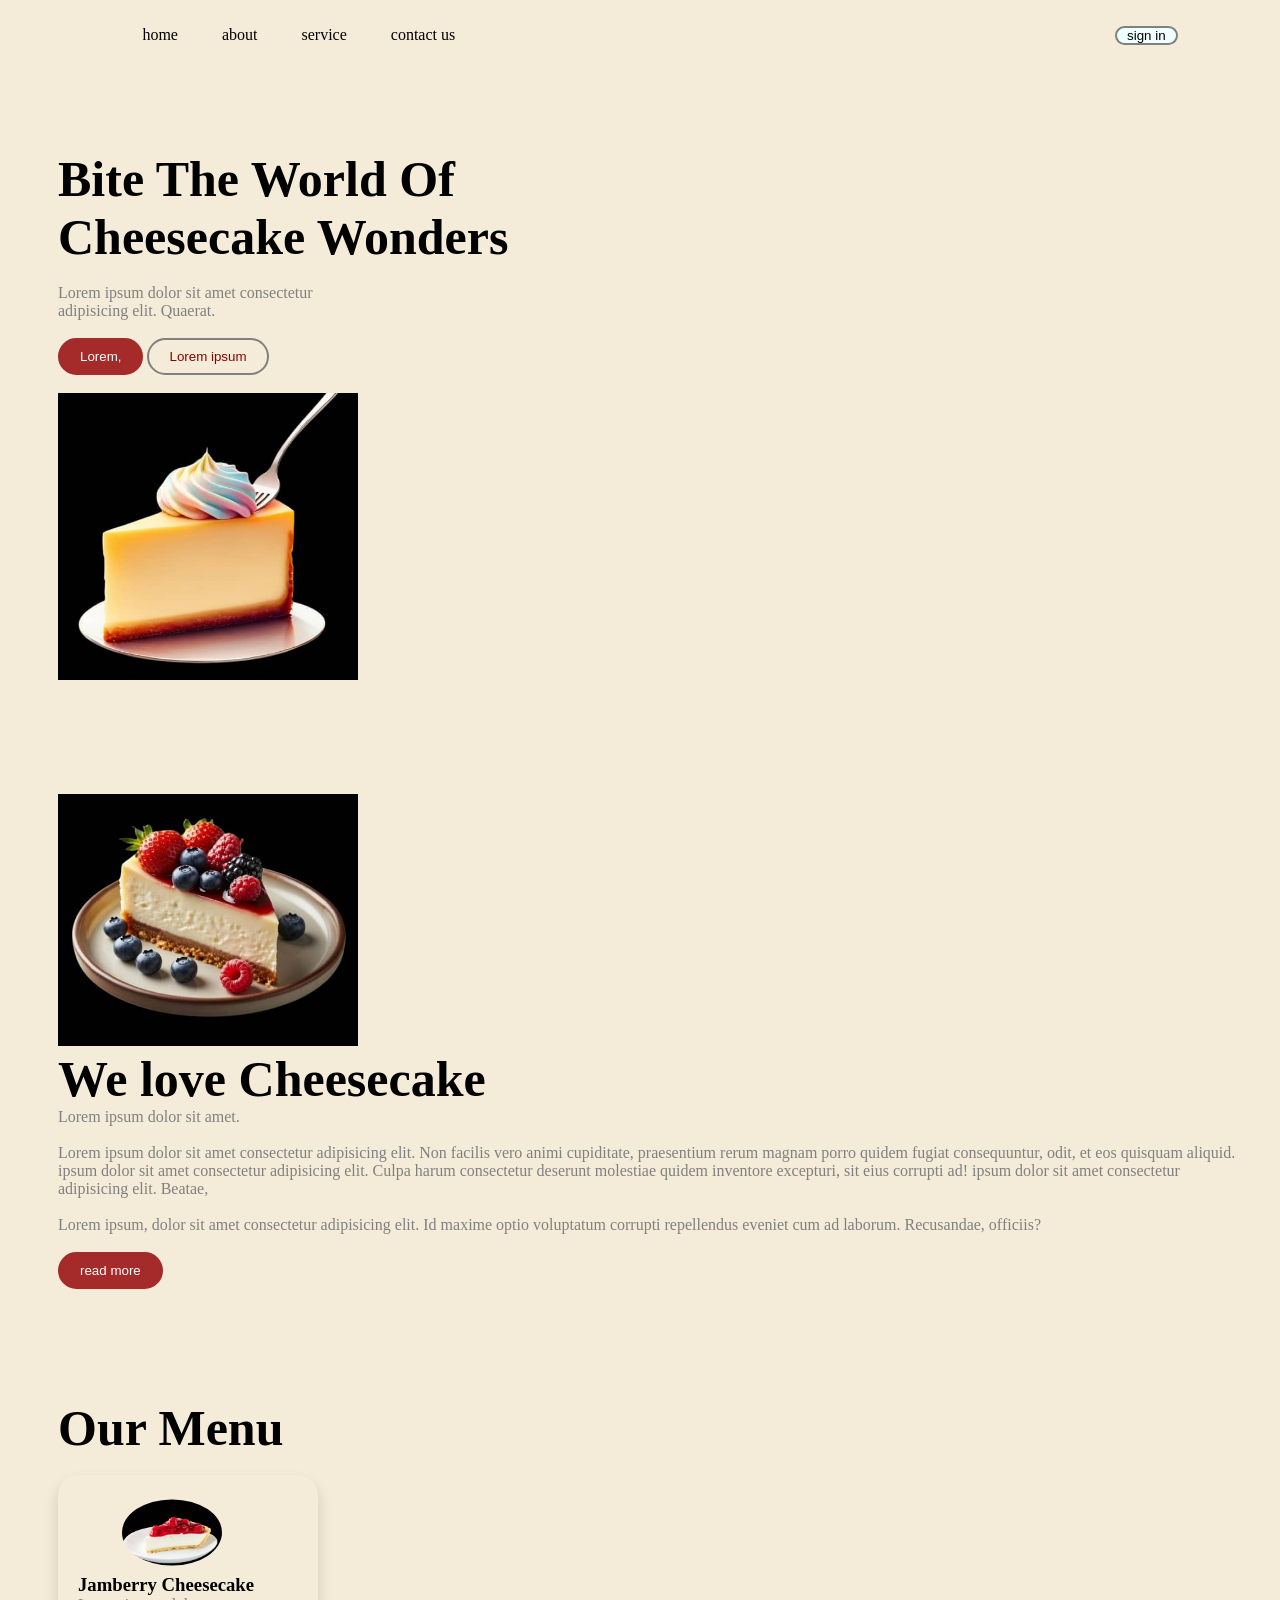
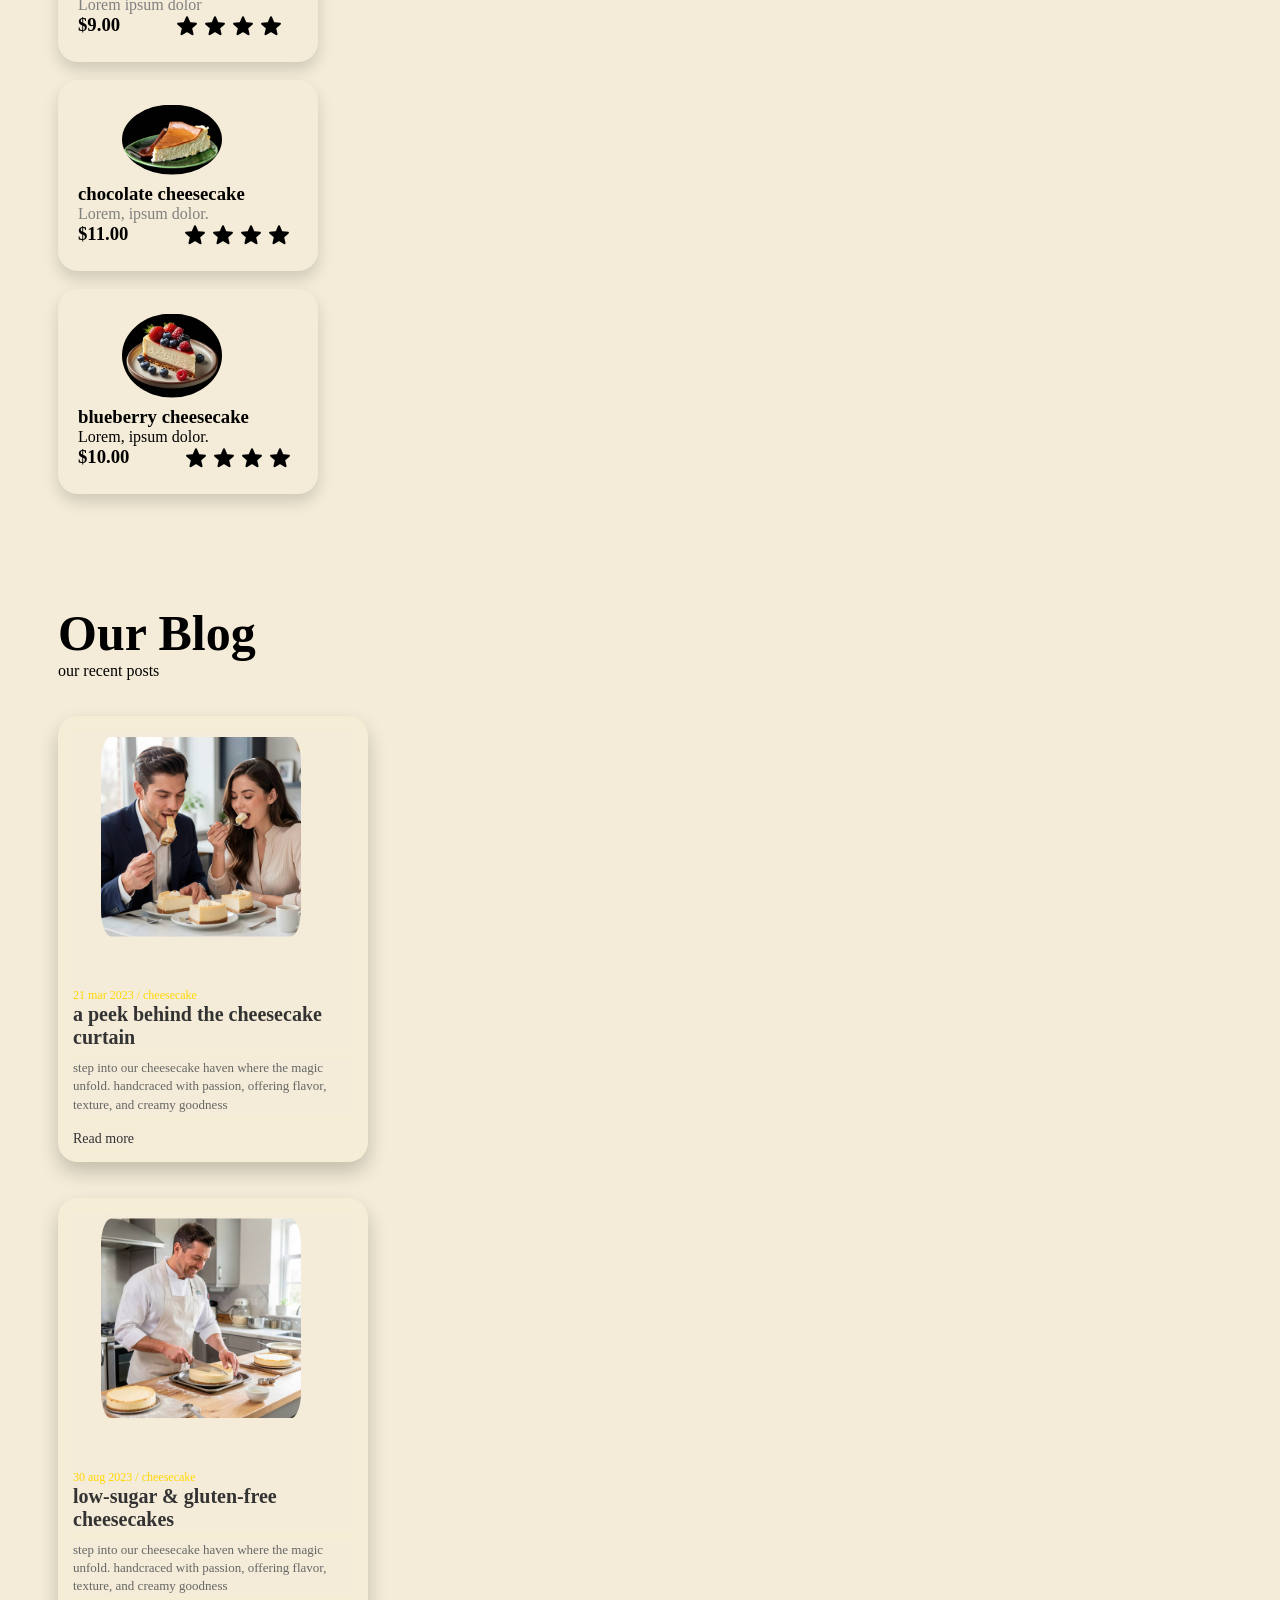
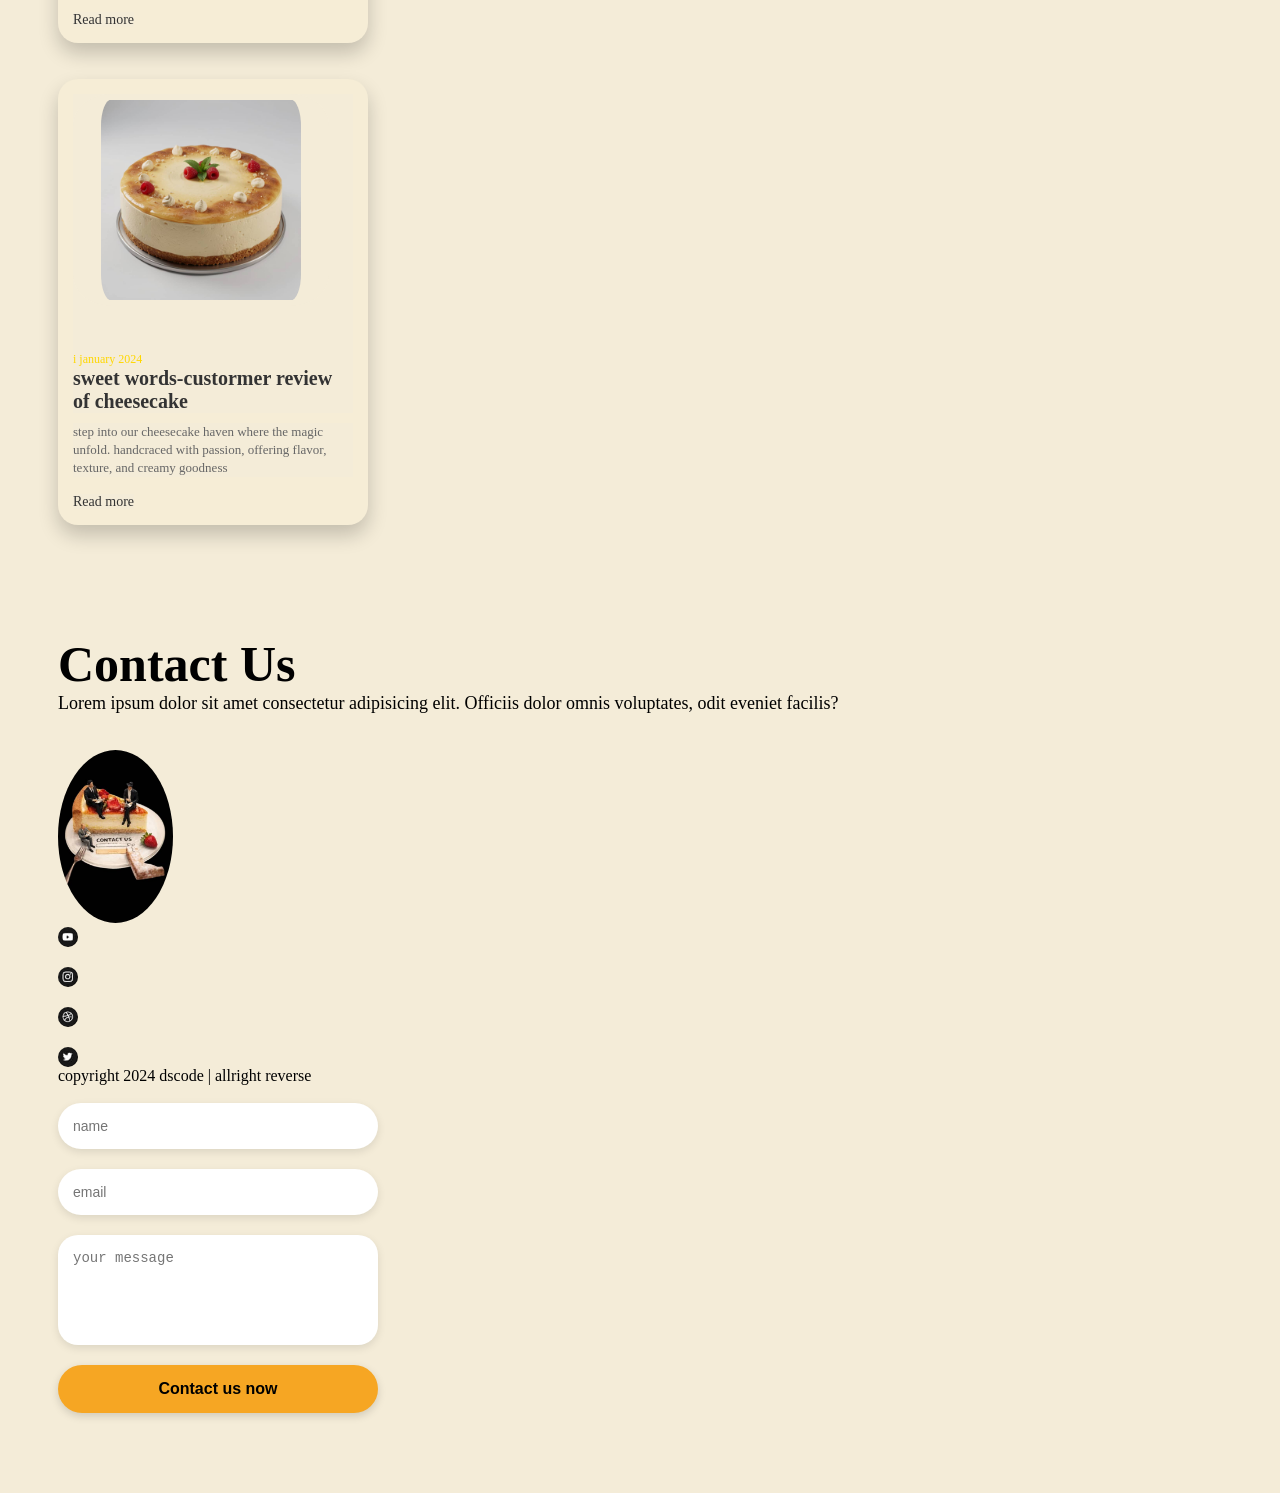
==== index.html @ c251ca17 "still working on bakeweb" ====
<!DOCTYPE html>
<html lang="en">
<head>
    <meta charset="UTF-8">
    <meta name="viewport" content="width=device-width, initial-scale=1.0">
    <title>Document</title>
    <link rel="stylesheet" href="index.css">
</head>
<body>
    <main>
        <header>
            <nav>
                <ul>
                    <li><a href="">home</a></li>
                    <li><a href="">about</a></li>
                    <li><a href="">service</a></li>
                    <li><a href="">contact us</a></li>
                    
                </ul>
                <button class="won">sign in</button>
            </nav>
        </header>

        <section class="section-one">
            <div class="sec-1">
                <h1>Bite The World Of <br> Cheesecake Wonders</h1><br>
                <p>Lorem ipsum dolor sit amet consectetur <br> adipisicing elit. Quaerat.</p><br>
                <button class="bnt-1">Lorem, </button>
                <button class="bnt-2">Lorem ipsum </button><br><br>
                <img src="image13 (2).jpeg" alt="">
            </div>

        </section>

        <section class="section-two">
            <div class="sec-2">
                <img src="image3 (2).jpeg" alt="">
                <h2>We love Cheesecake</h2>
                <p>Lorem ipsum dolor sit amet.</p><br>
                <p>Lorem ipsum dolor sit amet consectetur adipisicing elit. Non facilis vero animi cupiditate, praesentium rerum magnam porro quidem fugiat consequuntur, odit, et eos quisquam aliquid. ipsum dolor sit amet consectetur adipisicing elit. Culpa harum consectetur deserunt molestiae quidem inventore excepturi, sit eius corrupti ad! ipsum dolor sit amet consectetur adipisicing elit. Beatae, </p><br>
                <p>Lorem ipsum, dolor sit amet consectetur adipisicing elit. Id maxime optio voluptatum corrupti repellendus eveniet cum ad laborum. Recusandae, officiis?</p><br>
                <button>read more</button>

            </div>

        </section>

        <section class="section-three">
            <div class="sec-3">
                <h2>Our Menu</h2><br>
                <div class="one">
                    <div class="ton">
                    <img src="image2 (2).jpeg" alt="">
                    </div>
                    <h3>Jamberry Cheesecake</h2>
                    <p>Lorem ipsum dolor </p>
                    <div class="two">
                    <h3>$9.00</h3>
                <div>
                    <img src="icons8-star-24.png" alt="">
                     <img src="icons8-star-24.png" alt="">
                     <img src="icons8-star-24.png" alt="">
                     <img src="icons8-star-24.png" alt="">
                     </div>
                    </div>
                </div><br>


                <div class="com">
                    <div class="com1">
                        <img src="image1 (2).jpeg" alt="">
                    </div>
                    <h3>chocolate cheesecake</h3>
                    <p>Lorem, ipsum dolor.</p>
                    <div class="com2">
                        <h3>$11.00</h3>
                      <div>
                        <img src="icons8-star-24.png" alt="">
                     <img src="icons8-star-24.png" alt="">
                     <img src="icons8-star-24.png" alt="">
                     <img src="icons8-star-24.png" alt=""> 
                      </div>  
                    </div>

                </div><br>

                <div class="hom">
                    <div class="hom1">
                        <img src="image3 (2).jpeg" alt="">
                    </div>
                    <h3>blueberry cheesecake</h3>
                    <p>Lorem, ipsum dolor.</p>
                    <div class="hom2">
                        <h3>$10.00</h3>
                        <div>
                          <img src="icons8-star-24.png" alt="">
                     <img src="icons8-star-24.png" alt="">
                     <img src="icons8-star-24.png" alt="">
                     <img src="icons8-star-24.png" alt="">  
                        </div>
                    </div>

                </div>
            </div>
        </section>

        <section class="section-four">
            <div class="sec-4">
                <h2>Our Blog</h2>
                <p>our recent posts</p><br><br>
                <div class="sec-4-1">
                    <div class="img1">
                        <img src="image12 (2).jpeg" alt="">
                    </div>
                    <p class="ton">21 mar 2023 / cheesecake</p>
                    <h3>a peek behind the cheesecake curtain</h2>

                    <p class="tan">
                        step into our cheesecake haven where the magic unfold.
                        handcraced with passion, offering flavor, texture,
                        and creamy goodness

                    </p>
                    <a href=""> Read more</a>

                </div><br><br>

                <div class="him">
                    <div class="hun">
                        <img src="image11 (2).jpeg" alt="">
                     </div>
                     <p class="htn">30 aug 2023 / cheesecake</p>
                     <h3>low-sugar & gluten-free cheesecakes</h3>
                     <p class="hbn"> step into our cheesecake haven where the magic unfold.
                        handcraced with passion, offering flavor, texture,
                        and creamy goodness</p>
                        <a href="">Read more</a>

                </div><br><br>

                <div class="bom">
                    <div class="bun">
                        <img src="image10 (3).jpeg" alt="">
                    </div>
                    <p class="bin">i january 2024</p>
                    <h3>sweet words-custormer review of cheesecake</h3>
                    <p class="ben">step into our cheesecake haven where the magic unfold.
                        handcraced with passion, offering flavor, texture,
                        and creamy goodness</p>
                        <a href="">Read more</a>

                </div>

            </div>

        </section>


        <section class="section-five">
            <div class="sec-5">
                <h2>Contact Us</h2>
                <p class="ken">Lorem ipsum dolor sit amet consectetur adipisicing elit. Officiis dolor omnis voluptates, odit eveniet facilis?</p><br><br>
                <img src="image7 (2).jpeg" alt="">
                <div class="kon">
                    <img src="image15 (2).jpeg" alt="" srcset="">
                    <img src="image10 (2).jpeg" alt="">
                    <img src="image9 (2).jpeg" alt="">
                    <img src="image8 (2).jpeg" alt="">

                </div>
                <p >copyright 2024 dscode | allright reverse</p><br>

                <div class="kin">
                    <form action="" class="kon">
                        <input type="text" placeholder="name">
                        <input type="text" placeholder="email">
                        <textarea name="" placeholder="your message" rows="5" id=""></textarea>
                        <button type="submit">Contact us now</button>

                    </form>

                </div>


            </div>

        </section>
    </main>
    
</body>
</html>
---- index.css ----
*{
    margin: 0;
    padding: 0;
    box-sizing: 0;
    background-color: #f4ecd8;
    
}

nav{
    display: flex;
    justify-content: space-between;
    padding: 2% 8%;
    
}

nav ul{
    list-style: none;
    
}

nav ul li{
    display: inline-block;
    margin-left: 2.5rem;
}

nav ul li a{
    text-decoration: none;
    color:black;
    
}

.won{
    border-radius: 34px;
    padding-inline: 10px;
    background-color: azure;
    border-color: grey;
    border-style: solid;
    
}

.section-one{
    position: relative;
    top: 16%;
    left: 8px;
    padding-block: 30px;
    margin: 50px;
}
.sec-1 h1{
    font-weight: 600;
    font-size: 50px;
    color: black;
}

.sec-1 p{
    font-weight: 400;
    font-size: 16px;
    color: gray;
}

.bnt-1{
    padding-inline: 20px;
    border-radius: 32px;
    padding-block: 9px;
    background: brown;
    color: white;
    border-style: solid;
    border-color: brown;

}

.bnt-2{
    padding-inline: 20px;
    padding-block: 9px;
    border-radius: 32px;
    border-color: grey;
    border-style: solid;
    color:darkred;
}

.sec-1 img{
    width: 300px;
}


.section-two{
  position: relative;
    top: 16%;
    left: 8px;
    padding-block: 30px;
    margin: 50px;   
}

.sec-2 img{
    width: 300px;
}
.sec-2 h2{
  font-weight: 600;
    font-size: 50px;
    color: black;  
}

.sec-2 p{
  font-weight: 400;
    font-size: 16px;
    color: gray;   
}

.sec-2 button{
   padding-inline: 20px;
    border-radius: 32px;
    padding-block: 9px;
    background: brown;
    color: white;
    border-style: solid;
    border-color: brown;
  
}

.section-three{
 position: relative;
    top: 16%;
    left: 8px;
    padding-block: 30px;
    margin: 50px;   
}

.sec-3 h2{
  font-weight: 600;
    font-size: 50px;
    color: black;  
}

.ton img{
    width: 100px;
    padding: 2% 20%;
    border-radius: 50%;

}

.two{
    display: flex;
    gap: 25%;
    
}

.one{
    width: 220px;
    padding: 20px;
    border-radius: 20px;
    box-shadow: 0 8px 15px rgba(0, 0, 0, 0.15);
    background-color: #f4ecd8;
}

.one p{
    color: grey;
}


.com1 img{
  width: 100px;
    padding: 2% 20%;
    border-radius: 50%;   
}

.com2{
     display: flex;
    gap: 25%;
}

.com{
  width: 220px;
    padding: 20px;
    border-radius: 20px;
    box-shadow: 0 8px 15px rgba(0, 0, 0, 0.15) ;
    background-color: #f4ecd8;   
}

.com p{
    color: gray;
}

.hom1 img{
    width: 100px;
    padding: 2% 20%;
    border-radius: 50%;  
}

.hom2{
    display: flex;
    gap: 25%;
}

.hom{
 width: 220px;
    padding: 20px;
    border-radius: 20px;
    box-shadow: 0 8px 15px rgba(0, 0, 0, 0.15);
    background-color: #f4ecd8;
}

.section-four{
  position: relative;
    top: 16%;
    left: 8px;
    padding-block: 30px;
    margin: 50px;     
}

.sec-4 h2{
    font-weight: 600;
    font-size: 50px;
    color: black; 
}

.img1 img{
    width: 200px;
    border-radius: 15%;
    margin-bottom: 15%;
    padding: 2% 10%;
}

.sec-4-1{
    width: 280px;
    padding-top: 30px;
    padding: 15px;
    border-radius: 20px;
    box-shadow: 0 10px 20px rgba(0, 0, 0, 0.2);
    background-color: #f6edd6;
}

.sec-4-1 h3{
font-size: 20px;
margin-bottom: 10px;
color: #333;
}

.ton{
    font-size: 12px;
    color:gold;
}

.tan{
    font-size: 13px;
    line-height: 1.4;
    margin-bottom: 15px;
    color: #666;
}

.sec-4-1 a{
    text-decoration: none;
    color: #333;
    font-weight: 400;
    font-size: 14px;
}

.hun img{
    width: 200px;
    border-radius: 15%;
    margin-bottom: 15%;
    padding: 2% 10%;  
}

.him{
     width: 280px;
    padding-top: 30px;
    padding: 15px;
    border-radius: 20px;
    box-shadow: 0 10px 20px rgba(0, 0, 0, 0.2);
    background-color: #f6edd6;
}

.him h3{
    font-size: 20px;
margin-bottom: 10px;
color: #333;
}

.htn{
    font-size: 12px;
    color:gold;
}

.hbn{
   font-size: 13px;
    line-height: 1.4;
    margin-bottom: 15px;
    color: #666;  
}

.him a{
   text-decoration: none;
    color: #333;
    font-weight: 400;
    font-size: 14px;
}  


.bun img{
     width: 200px;
    border-radius: 15%;
    margin-bottom: 15%;
    padding: 2% 10%;  
}

.bom{
   width: 280px;
    padding-top: 30px;
    padding: 15px;
    border-radius: 20px;
    box-shadow: 0 10px 20px rgba(0, 0, 0, 0.2);;
    background-color: #f6edd6; 
}  

.bom h3{
     font-size: 20px;
margin-bottom: 10px;
color: #333;
}

.bin{
     font-size: 12px;
    color:gold;
}

.ben{
     font-size: 13px;
    line-height: 1.4;
    margin-bottom: 15px;
    color: #666;
}

.bom a{
    text-decoration: none;
    color: #333;
    font-weight: 400;
    font-size: 14px; 
}


.section-five{
     position: relative;
    top: 16%;
    left: 8px;
    padding-block: 30px;
    margin: 50px;   
}

.sec-5 h2{
    font-weight: 600;
    font-size: 50px;
    color: black;
}

.ken{
    font-size: 18px;
    font-weight: 400;
}

.sec-5 img{
    width: 115px;
    border-radius: 50%;
}

.kon img{
    width: 20px;
    
}

.kin{
    width: 320px;
}

.kon{
    display: flex;
    flex-direction: column;
    gap: 20px;
}

.kon input,
.kon textarea{
    padding: 15px;
    border: none;
    border-radius: 30px;
    outline: none;
    background: #fff;
    box-shadow: 0 3px 8px rgba(0, 0, 0, 0.1);
    font-size: 14px;
}

.kon textarea{
    border-radius: 20px;
    resize: none;
}

.kin button{
    padding: 15px;
    border: none;
    border-radius: 30px;
    background: #f6a623;
    cursor: pointer;
    font-weight: bold;
    cursor: pointer;
    font-size: 16px;
    box-shadow: 0 3px 8px rgba(0, 0, 0, 0.15);
}

@media (min-width:1200px){
    .section-one{
        display: flex;
    }
}
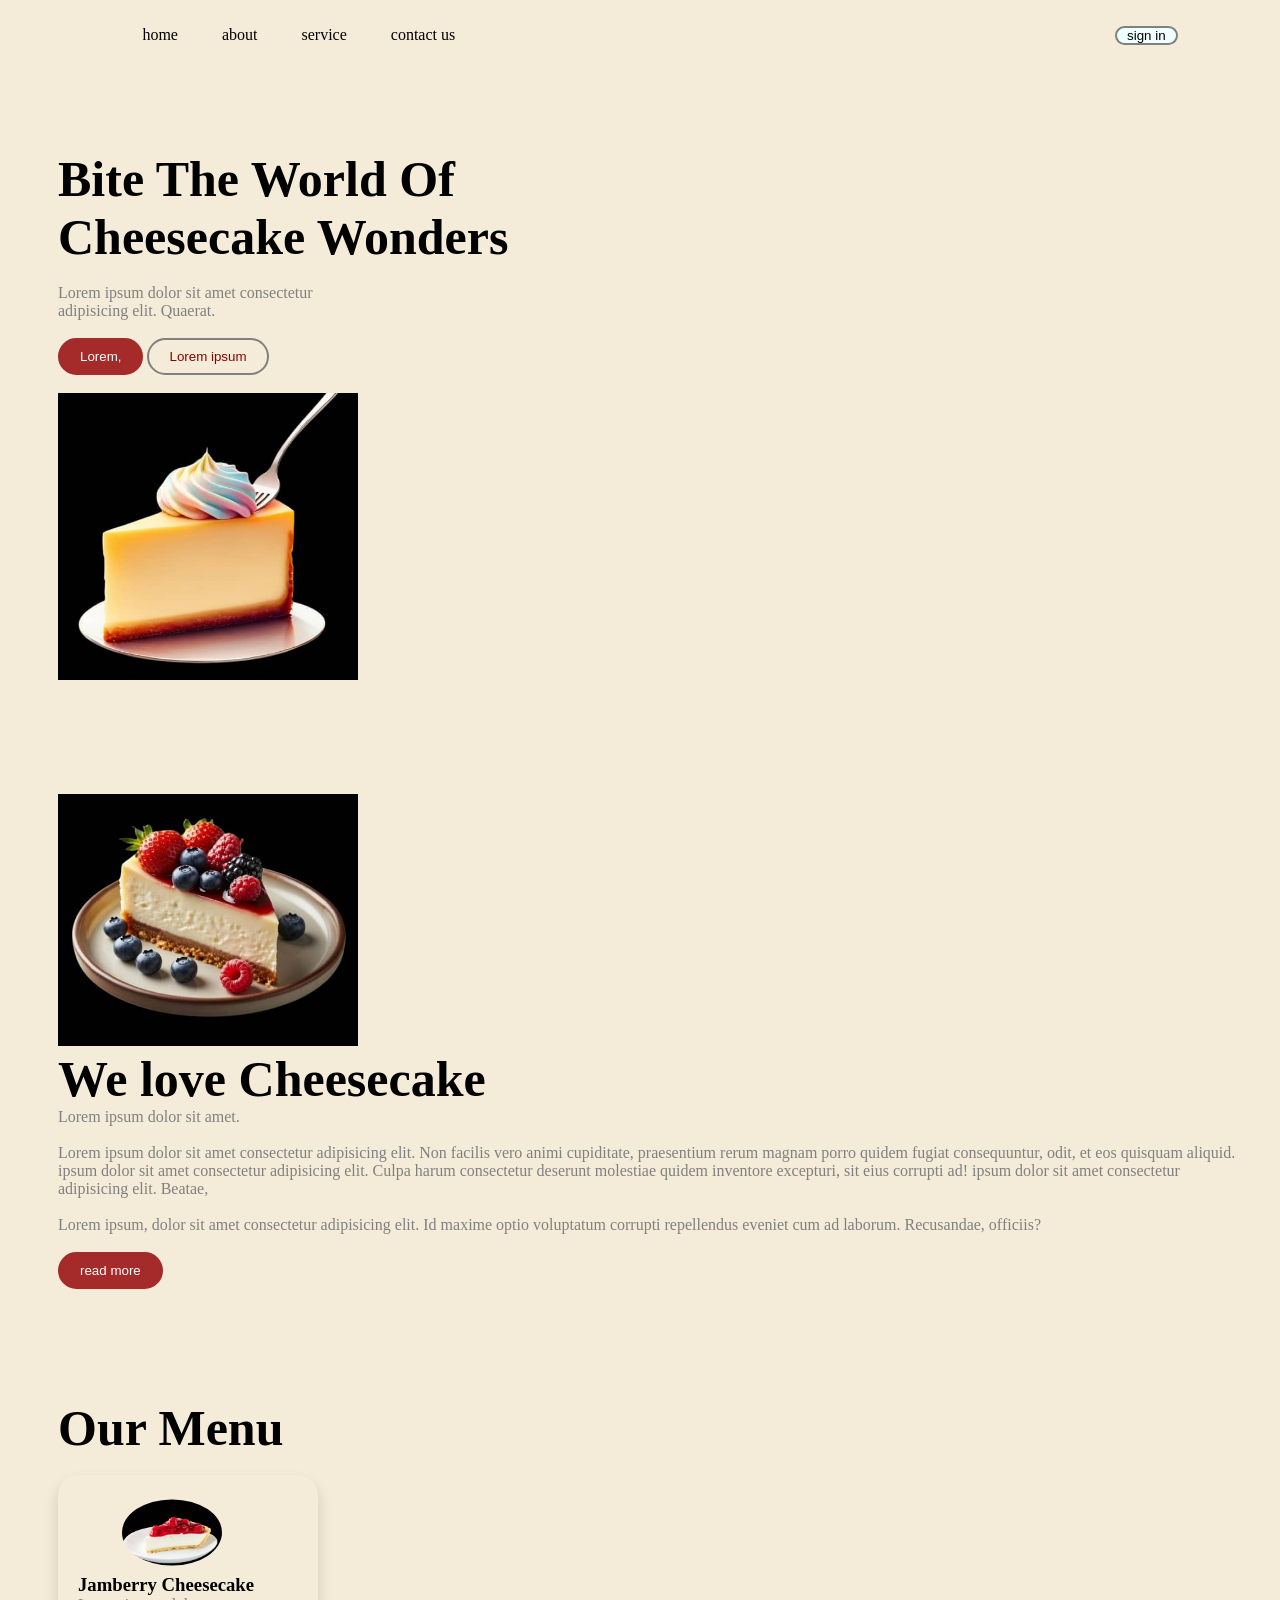
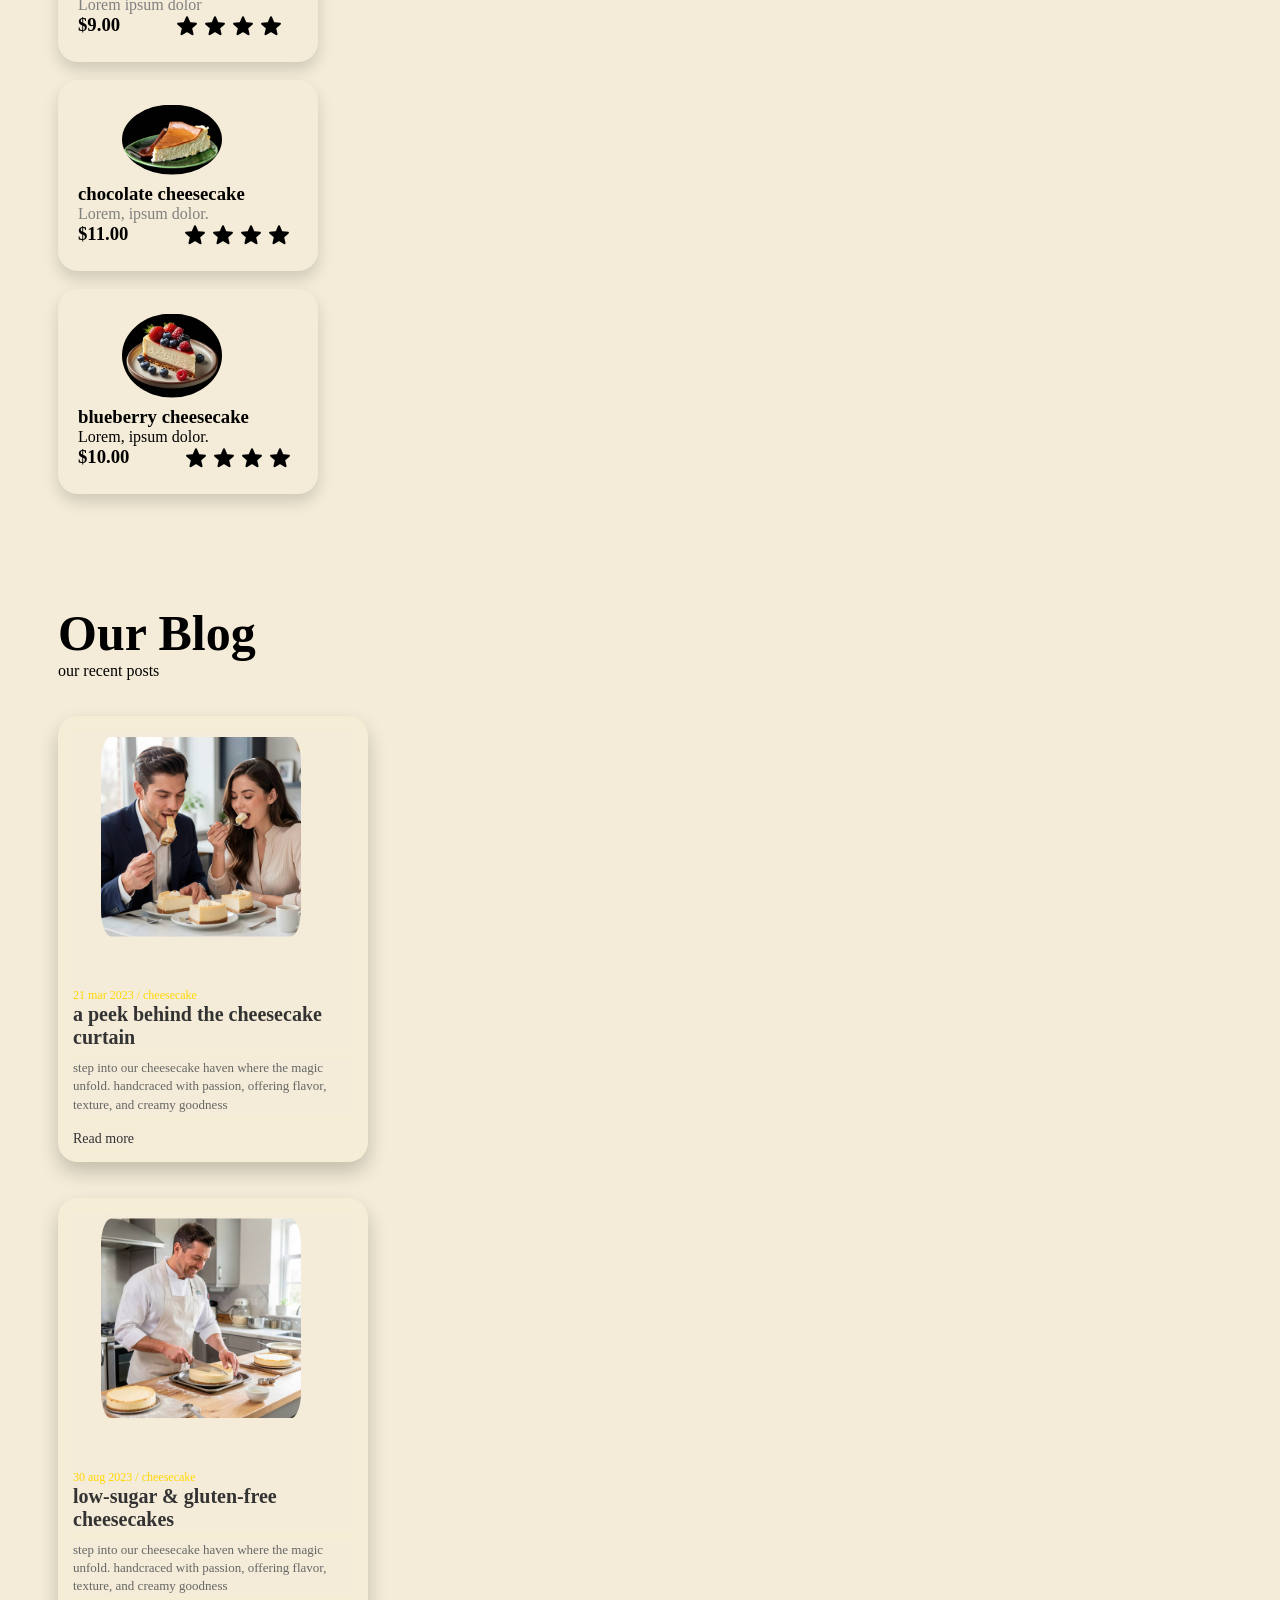
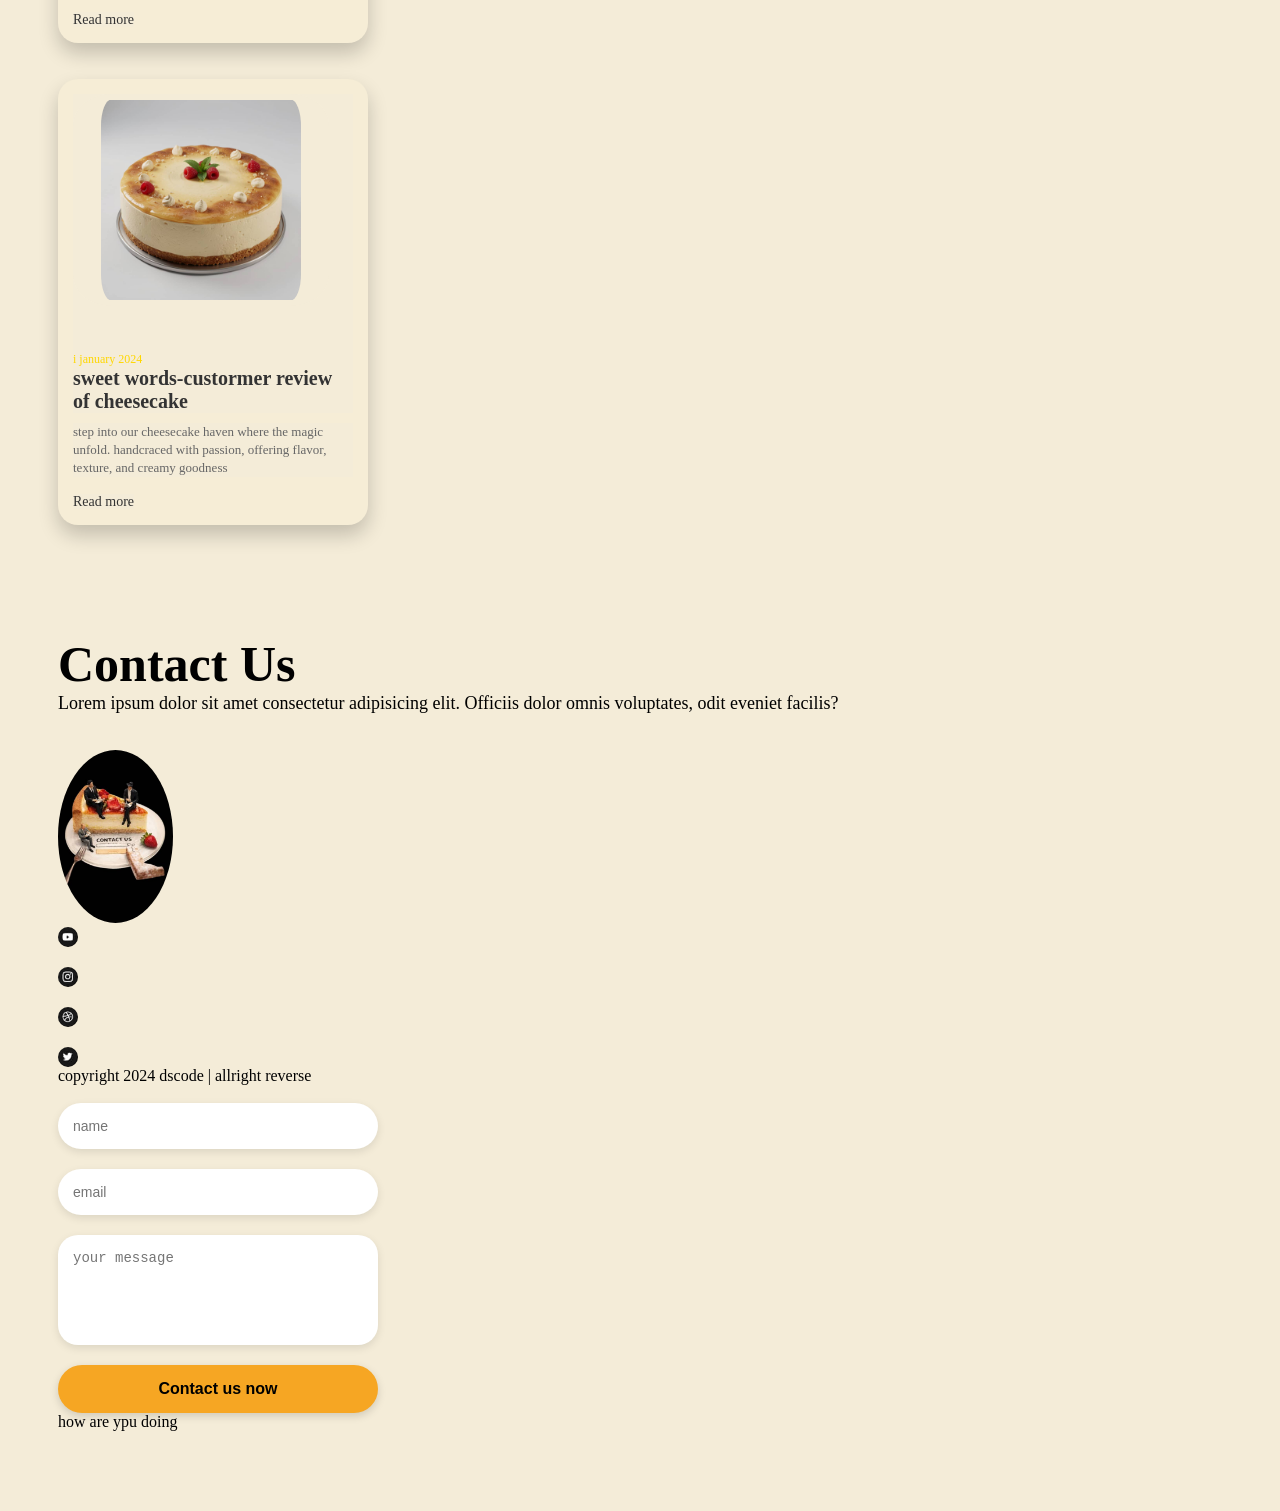
==== commit 2826fef0: "added a div" ====
--- a/index.html
+++ b/index.html
@@ -183,6 +183,9 @@
 
 
             </div>
+            <div>
+                <p>how are ypu doing</p>
+            </div>
 
         </section>
     </main>
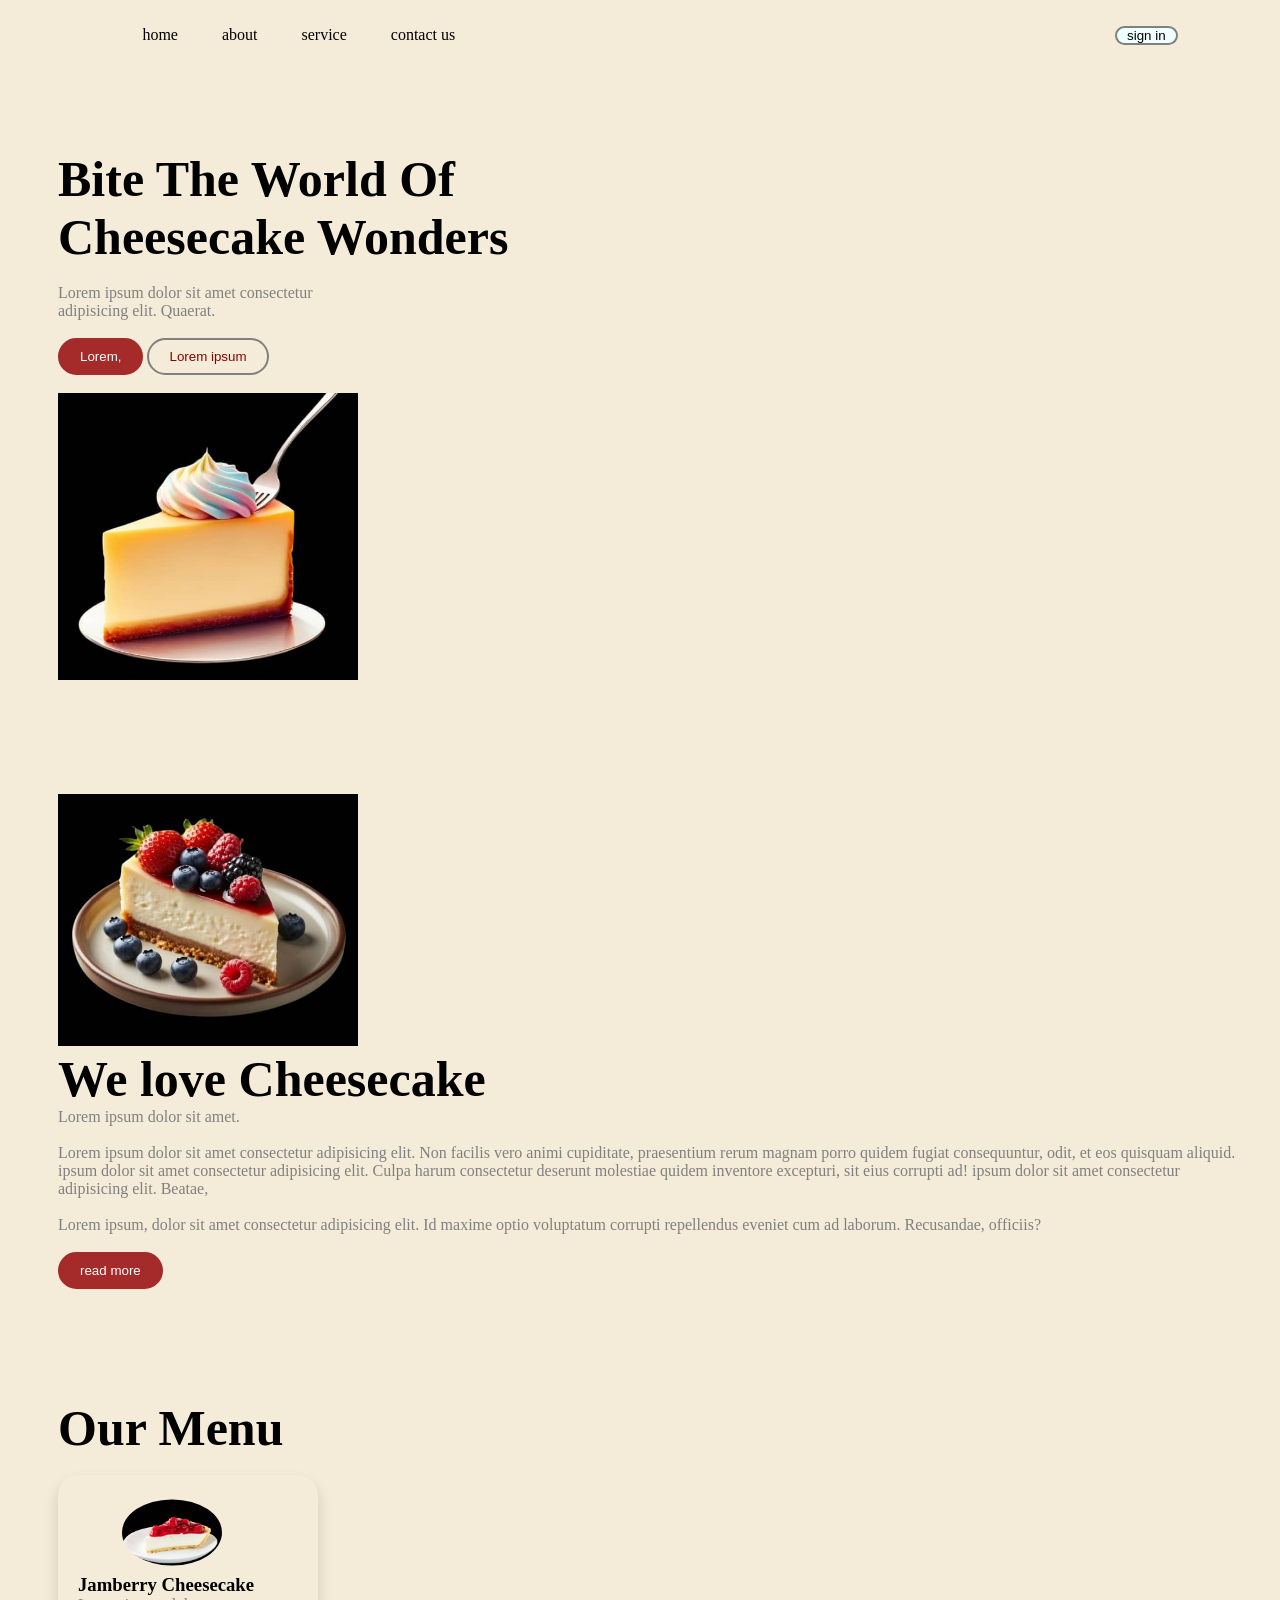
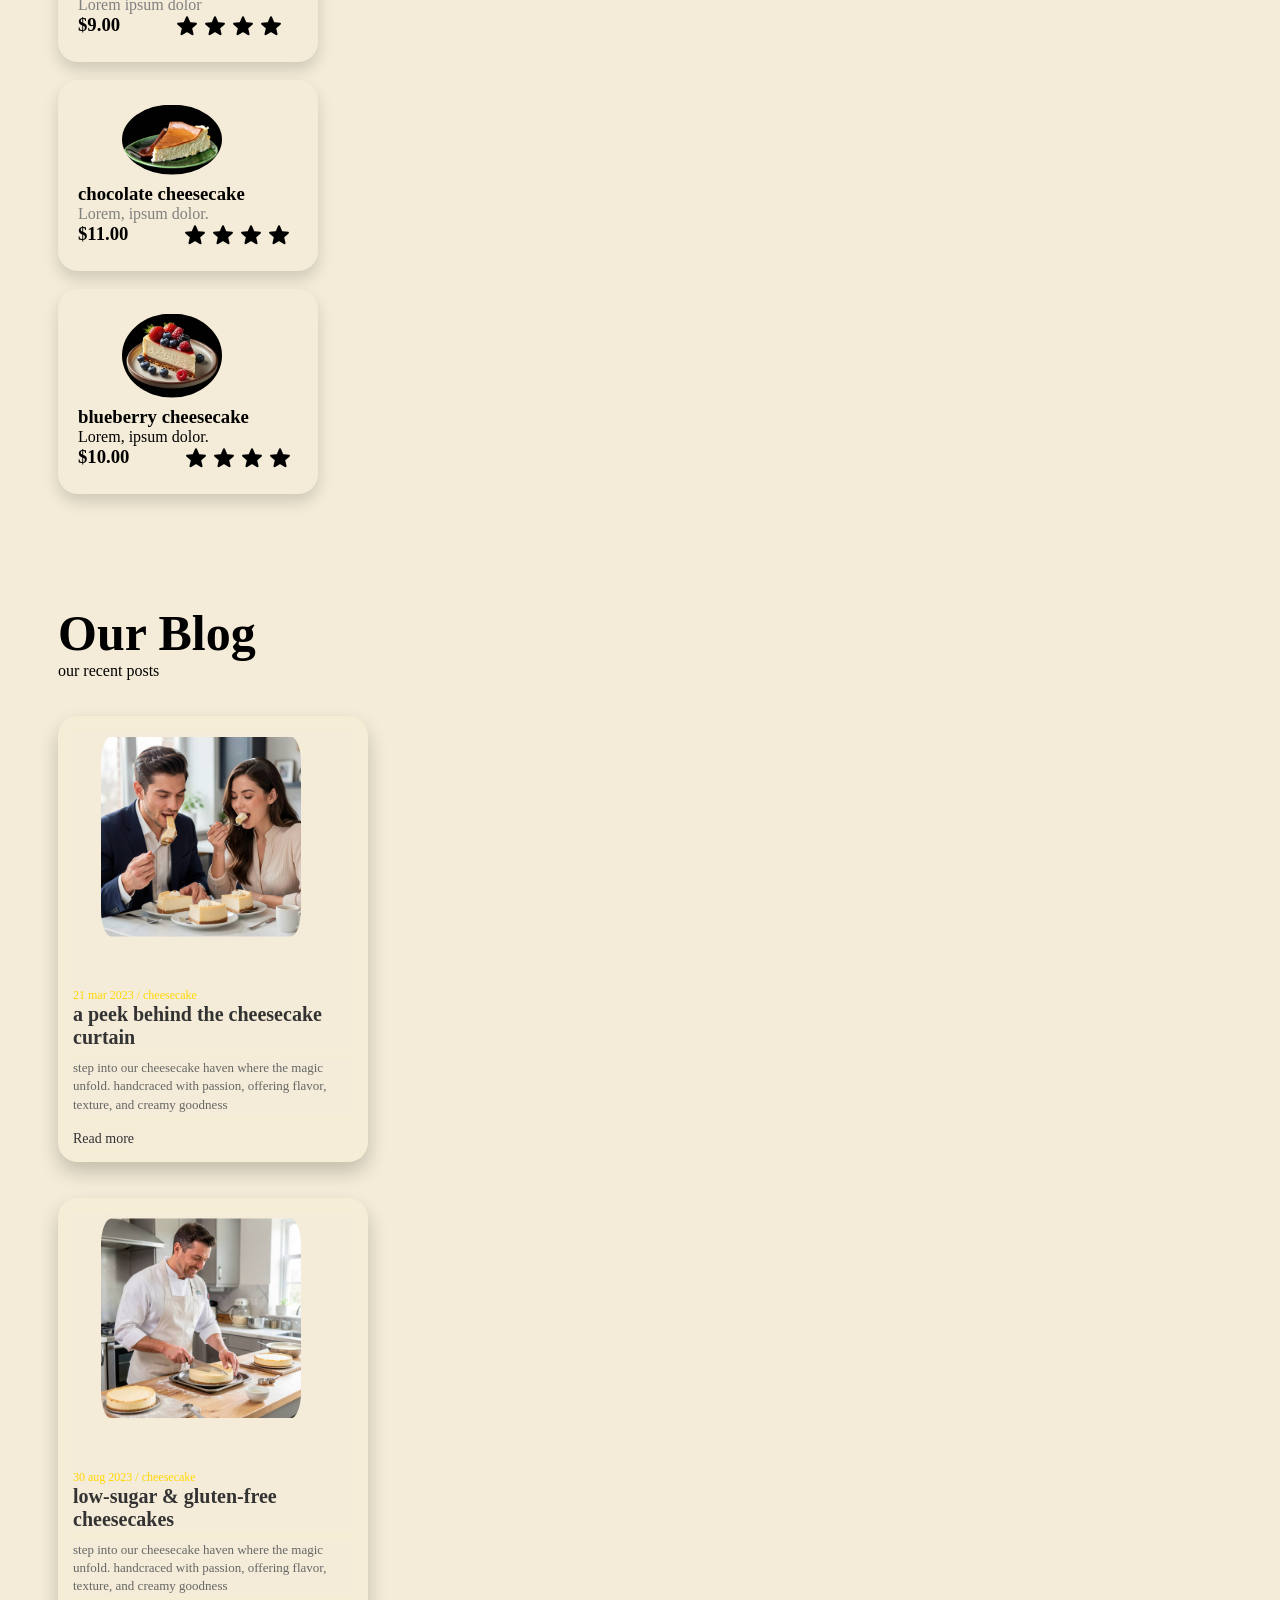
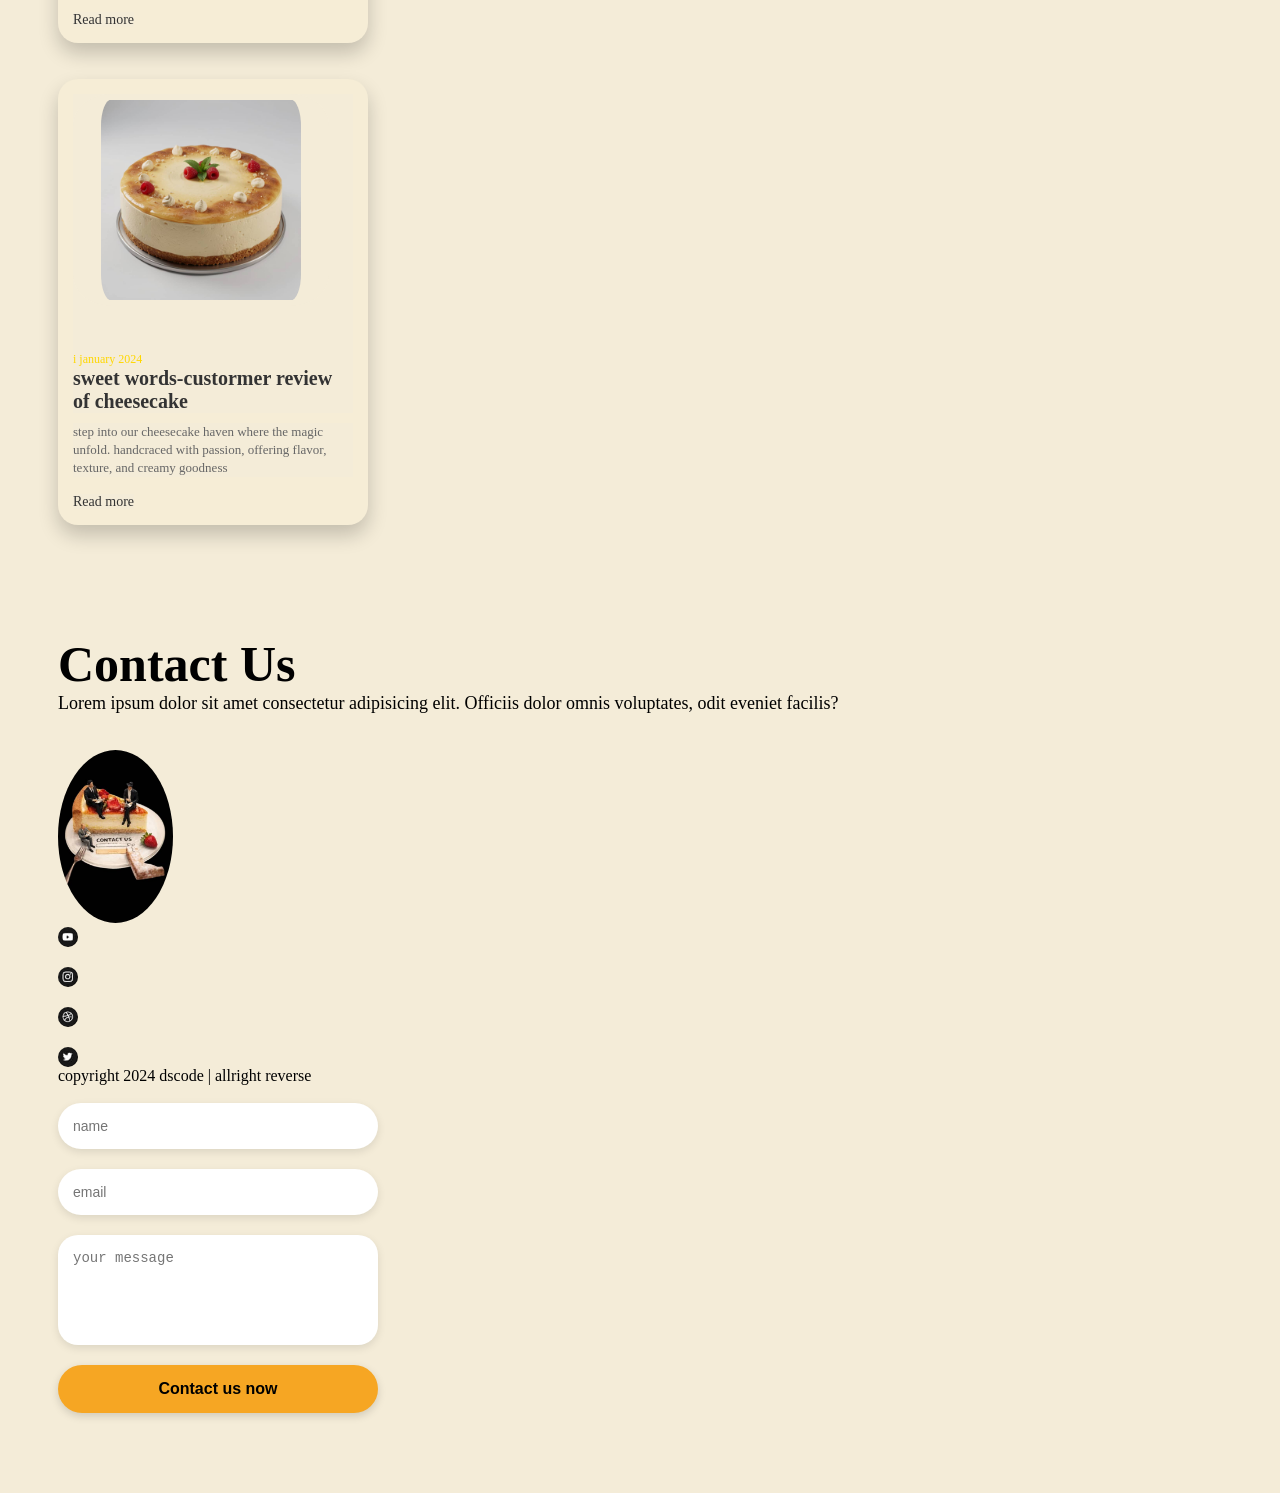
==== commit edb81871: "remove the div" ====
--- a/index.html
+++ b/index.html
@@ -183,9 +183,7 @@
 
 
             </div>
-            <div>
-                <p>how are ypu doing</p>
-            </div>
+        
 
         </section>
     </main>
